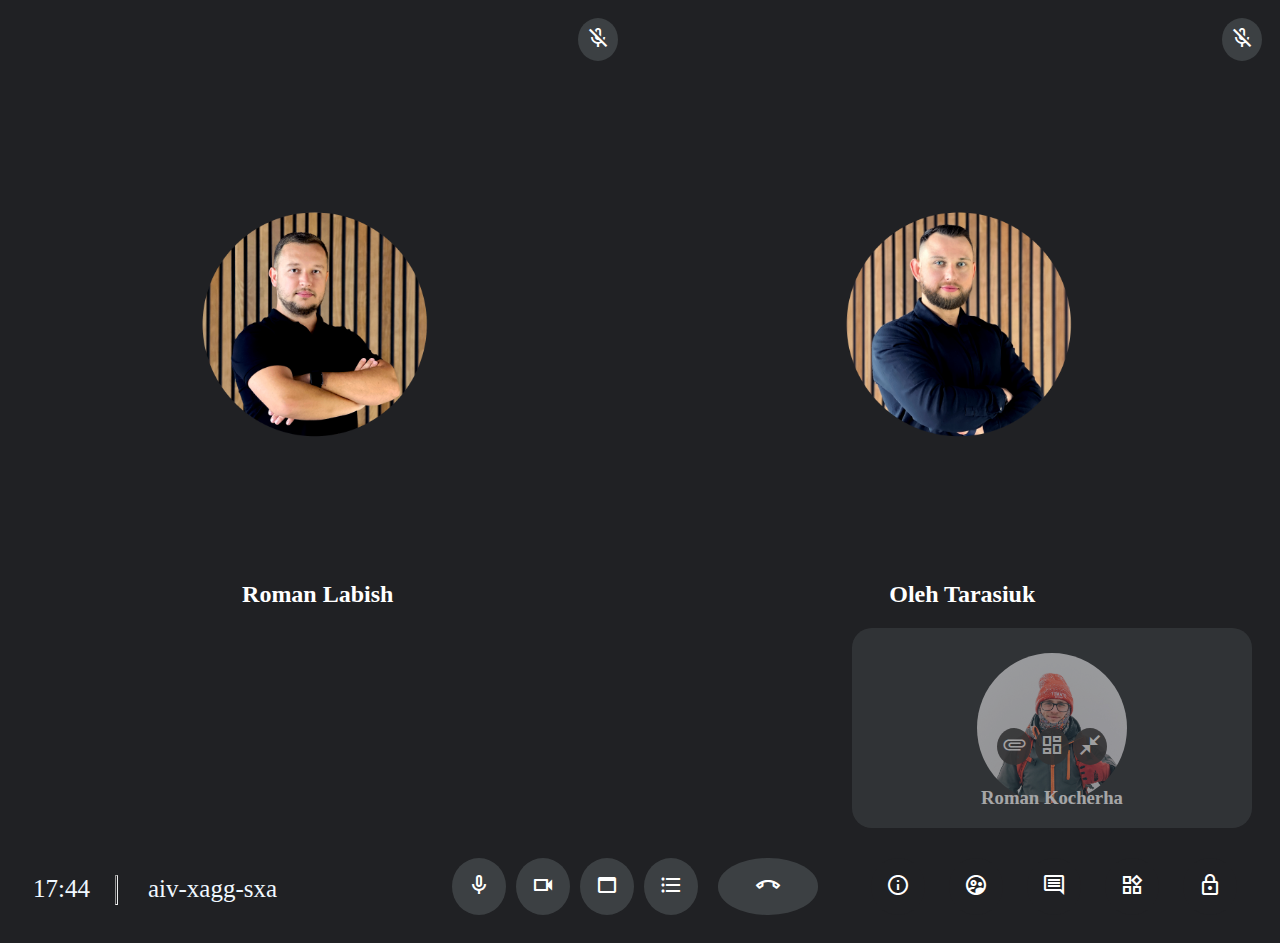
==== index.html @ d20596ff "peple call" ====
<!DOCTYPE html>
<html lang="en">
<head>
    <meta charset="UTF-8">
    <meta http-equiv="X-UA-Compatible" content="IE=edge">
    <meta name="viewport" content="width=device-width, initial-scale=1.0">
    <title>demoGoogleMeet</title>
    <link rel="stylesheet" href="style.css" type="text/css">
    <link href="https://fonts.googleapis.com/icon?family=Material+Icons+Outlined"
      rel="stylesheet">
    <link href="https://fonts.googleapis.com/css2?family=Bakbak+One&family=Orbitron:wght@400;500&family=Roboto+Condensed:ital,wght@0,400;1,700&family=Roboto+Mono&family=Roboto:wght@100&display=swap" rel="stylesheet">
</head>
<body>
    <div class="container">
        <div class="people_call">
            <div class="people-container">
                <div class="border">
                    <div class="people">    
                        <img src="./img/Roman_c1.png" style="width: 250px;">
                        <h2 class="name">Roman Labish</h2>
                        <button class="voice">
                            <span class="material-icons-outlined">mic_off</span>
                        </button>       
                   </div>
                </div>
            
                <div class="border">     
                    <div class="people">
                        <img src="./img/Oleh_c2.png" style="width: 250px;">
                        <h2 class="name">Oleh Tarasiuk</h2>
                        <button class="voice">
                            <span class="material-icons-outlined">mic_off</span>
                        </button> 
                                  
                    </div>
                </div>   
            </div>
            <div class="mi_container">
                <div class="mi_border">
                    <div class="mi_nav">
                        <div class="min_btn">
                        <button class="mi_btn">
                            <span class="material-icons-outlined">attachment</span>
                        </button>
                        <button class="mi_btn">
                            <span class="material-icons-outlined">dashboard</span>
                        </button>
                        <button class="mi_btn">
                            <span class="material-icons-outlined">close_fullscreen</span>
                        </button>
                        </div>
                    </div>
                    <img src="./img/DSC03652.jpg" alt="mi" style="width: 150px;">
                    <h3 class="name">Roman Kocherha</h3>
                </div>
            </div>
        </div>
        
    </div>
    
    <div class="option">
        <div class="option_nav">
            <div class="time">
                <div id="clock"></div>
                <hr class="hr" width="1" size="30">
                <div class="text">aiv-xagg-sxa</div>
            </div>
            <!--  меню дзвінка -->
            <nav class="call">
                <button class="btn">
                    <span class="material-icons-outlined">mic_none</span>
                </button>
                <button class="btn">
                    <span class="material-icons-outlined">videocam</span>
                </button>
                <button class="btn">
                    <span class="material-icons-outlined">web_asset</span>
                </button>
                <button class="btn">
                    <span class="material-icons-outlined">format_list_bulleted</span>
                </button>
                <button class="btn_call_end">
                    <span class="material-icons-outlined">call_end</span>
                </button>
            </nav>

            <nav class="actions">
                <button class="btn_info">
                    <span class="material-icons-outlined">info</span>
                </button>
                <button class="btn_info">
                    <span class="material-icons-outlined">supervised_user_circle</span>
                </button>
                <button class="btn_info">
                    <span class="material-icons-outlined">insert_comment</span>
                </button>
                <button class="btn_info">
                    <span class="material-icons-outlined">widgets</span>
                </button>
                <button class="btn_info">
                    <span class="material-icons-outlined">https</span>
                </button>
            </nav>            
        </div>
    </div>       

<script src="script.js"></script>
</body>
</html>
---- style.css ----
body {
    background: #202124;
    box-sizing: border-box;
}

img {
    border-radius: 50%;
}

/* відображення учасників */
.container {
    position: relative;
	top: 0;
	left: 0;
	width: 100%;
	height: 100%   
}

.people_call {
    position: static;
    border-radius: 20px;
    width: 100%;
	height: 830px;
    display: flex;
    flex-direction: column;
    justify-content: space-between;
}

.people-container {
    height: inherit;
    display:flex;
    align-items: center;
    justify-content: center;
    justify-self: center;
    gap: 25px;
}

.people {
    height: 100%;
    display:flex;
    align-items: center;
    justify-content: center;
    position: relative;
}

.name {
    position: absolute;
    color:white;
    align-self: end;
}



.voice {
    position: absolute;
    right: 0px;
    top: 0px;
    border: 2px solid var(--main-color);
    border-radius: 50%;
    padding: 8px;
    background-color: #3c4043;  
}

.voice:hover {
    background-color: #565b5f; 
    transition: 0.5s;     
}

.border {
    margin: auto;
    padding: 10px 10px;
    width:100%;
    height: 100%;
    border-radius: 20px;
}

.border:hover{ 
    background: #565b5f;
    transition: 0.5s;
}

.mi_container {
    padding: 10px 20px;
    display:flex;
    align-items: center;
    justify-content:end;

}

.mi_border {
    background-color:#3c4043;
    border-radius: 20px;
    opacity: 0.6;
    width: 400px;
    height: 200px;
    display: flex;
    align-items: center;
    justify-content: center;
    position: relative;
    z-index: 111;   
}

.mi_border:hover {
    opacity: 1;
    width: 450px;
    height: 250px;
    transition: 0.5s;
}

.min_btn {
    /* display: none; */
    margin-left: 20px;
    position: absolute;
    align-items:flex-end;
    
}

.mi_btn {
    border: 2px solid var(--main-color);
    border-radius: 50%;
    padding: 5px;
    opacity: 0.9;
    background-color:rgb(63, 62, 62);
}

.you {
    /* font-style: Roboto; */
    margin-bottom: 10px;
    margin-top: auto;
    display: flex;
    color:white;
    font-size: 20px;
    padding: 10px 10px;
    z-index: 99;
}

/* меню тайм */
.option_nav {
    display: grid;
    grid-template-columns: 1fr 1fr 1fr;
    align-items: center;
    justify-items:center;
    padding: 20px 25px;
}

.time {
    display: flex;
    justify-self: start;
}

.text {
    margin-top: 15px;
    margin-left: 30px;
    font-size: 25px;
}

#clock {
    /* font-size: 'Orbitron', sans-serif; */
    color:aliceblue;
    font-size: 25px;
    text-align: center;
    padding-top: 15px;
    padding-bottom: 10px;
}

.text {
    color: aliceblue;
}

/* меню дзвінка */

.call {
    display: flex;
    align-items: center;
    gap: 10px;
}

span.material-icons-outlined {
    color: white;
}


.btn {
    border: 2px solid var(--main-color);
    border-radius: 50%;
    padding: 15px;
    background-color: #3c4043;     
}

.btn_call_end {
    display: inline-block;
    vertical-align: top;
    width: 100px;
    margin: 0 10px;
    border: 2px solid var(--main-color);
    border-radius: 49%;
    padding: 15px;
    background-color: #3c4043;  
}

.btn_call_end:hover {
    background-color: #565b5f; 
    transition: 0.5s;
}

.btn:hover {
    background-color: #565b5f;
    transition: 0.5s; 
}

/* менню інфо */
.btn_info {
    display: inline-block;
    vertical-align: top;
    margin: 0 10px;
    border: 2px solid var(--main-color);
    border-radius: 50%;
    padding: 15px;
    background-color: #202124;     
}

.btn_info:hover {
    background-color: #565b5f;
    transition: 0.5s;
}

.hr {
    color: white;
    margin-top: 15px;
    display:flex;
    margin-left: 25px;
}

.actions {
    justify-self: end;
}
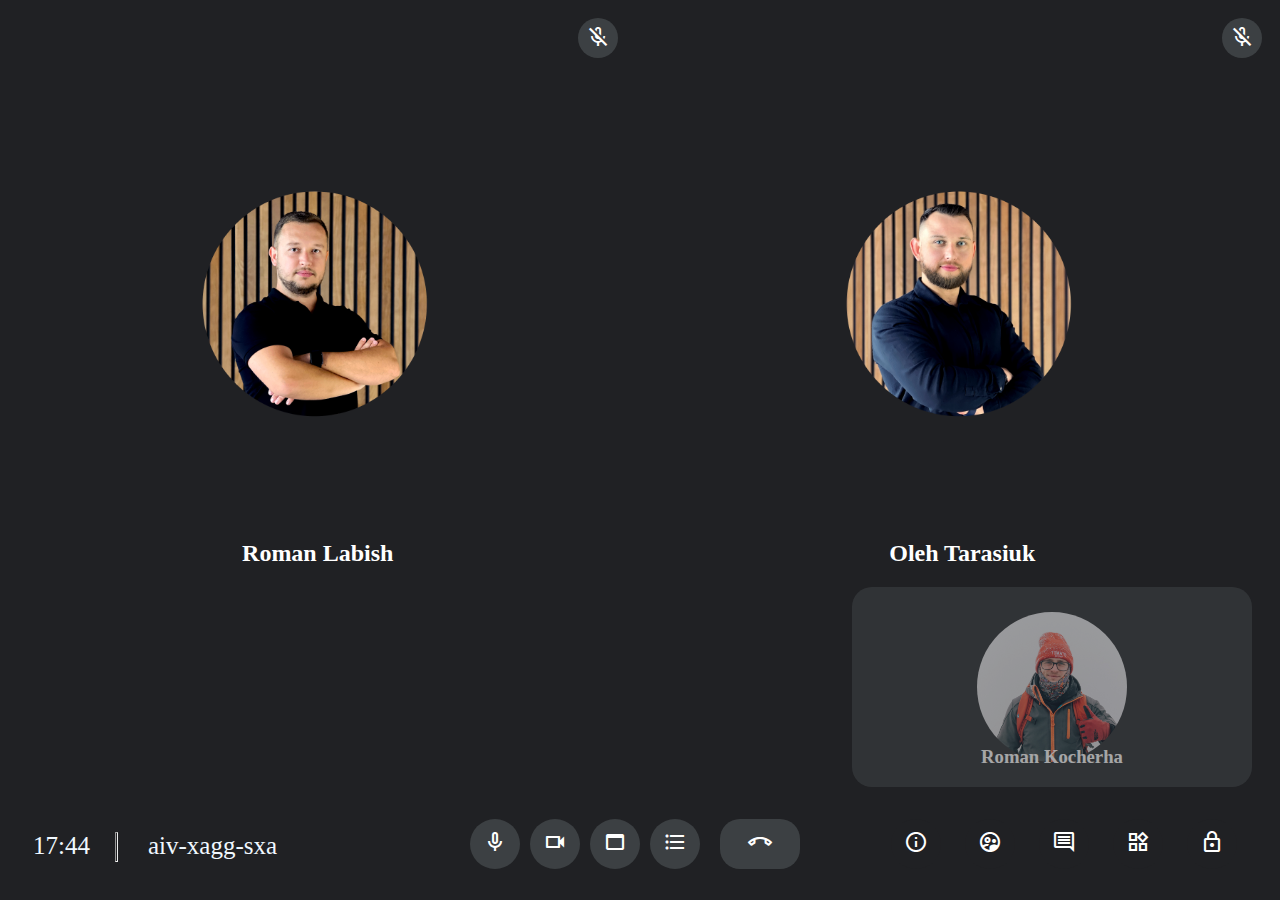
==== commit e9277b6f: "subMenu" ====
--- a/index.html
+++ b/index.html
@@ -11,9 +11,10 @@
     <link href="https://fonts.googleapis.com/css2?family=Bakbak+One&family=Orbitron:wght@400;500&family=Roboto+Condensed:ital,wght@0,400;1,700&family=Roboto+Mono&family=Roboto:wght@100&display=swap" rel="stylesheet">
 </head>
 <body>
-    <div class="container">
-        <div class="people_call">
-            <div class="people-container">
+   <div class="container">
+    <div class="people-wrapper">
+        <div class="people-container">
+            <div class="people-call">
                 <div class="border">
                     <div class="people">    
                         <img src="./img/Roman_c1.png" style="width: 250px;">
@@ -35,9 +36,10 @@
                     </div>
                 </div>   
             </div>
+            
             <div class="mi_container">
                 <div class="mi_border">
-                    <div class="mi_nav">
+                    
                         <div class="min_btn">
                         <button class="mi_btn">
                             <span class="material-icons-outlined">attachment</span>
@@ -49,10 +51,11 @@
                             <span class="material-icons-outlined">close_fullscreen</span>
                         </button>
                         </div>
-                    </div>
+                    
                     <img src="./img/DSC03652.jpg" alt="mi" style="width: 150px;">
                     <h3 class="name">Roman Kocherha</h3>
                 </div>
+
             </div>
         </div>
         
@@ -67,18 +70,93 @@
             </div>
             <!--  меню дзвінка -->
             <nav class="call">
-                <button class="btn">
+                
+                <button class="btn" id="btn1" >
                     <span class="material-icons-outlined">mic_none</span>
                 </button>
-                <button class="btn">
+                
+                <button class="btn" id="btn2">
                     <span class="material-icons-outlined">videocam</span>
                 </button>
+
                 <button class="btn">
                     <span class="material-icons-outlined">web_asset</span>
                 </button>
-                <button class="btn">
-                    <span class="material-icons-outlined">format_list_bulleted</span>
-                </button>
+
+                <!-- випадаюче меню -->
+                <div class="submenuBtn">
+                    <div class="submenu">
+                        <div class="clickSubmenu"> <b>Дошка для конференцій</b> </div>
+                        <button class="submenuRowBtn" id="subBtn1">
+                            <div class="sub-btn">
+                                <span class="material-icons-outlined">create</span>
+                            </div>
+                            <div class="submenuInfo">Дошка для конференцій</div>
+                        </button>
+                        <div class="clickSubmenu2"><b>Змінити макет</b></div>
+                        <button class="submenuRowBtn" id="subBtn2">
+                            <div class="sub-btn">
+                                <span class="material-icons-outlined">auto_awesome_mosaic</span>
+                            </div>
+                            <div class="submenuInfo">Змінити макет</div>
+                        </button>
+                        <div class="clickSubmenu3"><b>Повноекранний режим</b></div>
+                        <button class="submenuRowBtn" id="subBtn3">
+                            <div class="sub-btn">
+                                <span class="material-icons-outlined">crop_free</span>
+                            </div>
+                            <div class="submenuInfo">Повноекранний режим</div>
+                        </button>
+                        <div class="clickSubmenu4"><b>Застосувати візуальні ефекти</b></div>
+                        <button class="submenuRowBtn" id="subBtn4">
+                            <div class="sub-btn">
+                                <span class="material-icons-outlined">grade</span>
+                            </div>
+                            <div class="submenuInfo">Застосувати візуальні ефекти</div>
+                        </button>
+
+                        <hr class="hr2" width="300" size="1">
+
+                        <div class="clickSubmenu5"><b>Cубтитри</b></div>
+                        <button class="submenuRowBtn" id="subBtn5">
+                            <div class="sub-btn">
+                                <span class="material-icons-outlined">closed_caption</span>
+                            </div>
+                            <div class="submenuInfo">Субтитри</div>
+                        </button>
+                        <div class="clickSubmenu6"><b>Повідомити про проблему</b></div>
+                        <button class="submenuRowBtn" id="subBtn6">
+                            <div class="sub-btn">
+                                <span class="material-icons-outlined">sms_failed</span>
+                            </div>
+                            <div class="submenuInfo">Повідомити про проблему</div>
+                        </button>
+                        <div class="clickSubmenu7"><b>Повідомити про порушення</b></div>
+                        <button class="submenuRowBtn" id="subBtn7">
+                            <div class="sub-btn">
+                                <span class="material-icons-outlined">priority_high</span>
+                            </div>
+                            <div class="submenuInfo">Повідомити про порушення</div>
+                        </button>
+                        <div class="clickSubmenu8"><b>Вирішення проблем і довідка</b></div>
+                        <button class="submenuRowBtn" id="subBtn8">
+                            <div class="sub-btn">
+                                <span class="material-icons-outlined">query_stats</span>
+                            </div>
+                            <div class="submenuInfo">Вирішення проблем і довідка</div>
+                        </button>
+                        <div class="clickSubmenu9"><b>Налаштування</b></div>
+                        <button class="submenuRowBtn" id="subBtn9">
+                            <div class="sub-btn">
+                                <span class="material-icons-outlined">settings_suggest</span>
+                            </div>
+                            <div class="submenuInfo">Налаштування</div>
+                        </button>    
+                    </div>
+                    <button class="btn">
+                        <span class="material-icons-outlined">format_list_bulleted</span>
+                    </button>
+                </div>
                 <button class="btn_call_end">
                     <span class="material-icons-outlined">call_end</span>
                 </button>
@@ -104,6 +182,7 @@
         </div>
     </div>       
 
+   </div>
 <script src="script.js"></script>
 </body>
 </html>--- a/style.css
+++ b/style.css
@@ -11,6 +11,13 @@
 
 /* відображення учасників */
 .container {
+    display: flex;
+    flex-direction: column;
+    justify-content: space-between;
+    height: 98vh;
+}
+
+.people-wrapper {
     position: relative;
 	top: 0;
 	left: 0;
@@ -18,17 +25,17 @@
 	height: 100%   
 }
 
-.people_call {
+.people-container {
     position: static;
     border-radius: 20px;
     width: 100%;
-	height: 830px;
+	height: 100%;
     display: flex;
     flex-direction: column;
     justify-content: space-between;
 }
 
-.people-container {
+.people-call {
     height: inherit;
     display:flex;
     align-items: center;
@@ -57,9 +64,10 @@
     position: absolute;
     right: 0px;
     top: 0px;
-    border: 2px solid var(--main-color);
-    border-radius: 50%;
-    padding: 8px;
+    width: 40px;
+    height: 40px;
+    border: 2px solid var(--main-color);
+    border-radius: 50%;
     background-color: #3c4043;  
 }
 
@@ -110,11 +118,9 @@
 }
 
 .min_btn {
-    /* display: none; */
-    margin-left: 20px;
+    display: none;
     position: absolute;
     align-items:flex-end;
-    
 }
 
 .mi_btn {
@@ -122,11 +128,16 @@
     border-radius: 50%;
     padding: 5px;
     opacity: 0.9;
-    background-color:rgb(63, 62, 62);
+    background:rgb(63, 62, 62);
+}
+
+.mi_btn:hover {
+    background-color: #565b5f;
+    transition: 0.5s;
 }
 
 .you {
-    /* font-style: Roboto; */
+    font-family: Roboto, sans-serif;
     margin-bottom: 10px;
     margin-top: auto;
     display: flex;
@@ -185,44 +196,45 @@
 .btn {
     border: 2px solid var(--main-color);
     border-radius: 50%;
-    padding: 15px;
-    background-color: #3c4043;     
+    height: 50px;
+    width: 50px;
+    background: #3c4043;     
+}
+.btn:hover {
+    background: #565b5f;
+    transition: 0.5s; 
 }
 
 .btn_call_end {
     display: inline-block;
     vertical-align: top;
-    width: 100px;
+    width: 80px;
+    height: 50px;
     margin: 0 10px;
     border: 2px solid var(--main-color);
-    border-radius: 49%;
-    padding: 15px;
-    background-color: #3c4043;  
+    border-radius: 20px;
+    background: #3c4043;  
 }
 
 .btn_call_end:hover {
     background-color: #565b5f; 
     transition: 0.5s;
-}
-
-.btn:hover {
-    background-color: #565b5f;
-    transition: 0.5s; 
 }
 
 /* менню інфо */
 .btn_info {
     display: inline-block;
     vertical-align: top;
+    width: 50px;
+    height: 50px;
     margin: 0 10px;
     border: 2px solid var(--main-color);
     border-radius: 50%;
-    padding: 15px;
-    background-color: #202124;     
+    background: #202124;     
 }
 
 .btn_info:hover {
-    background-color: #565b5f;
+    background: #565b5f;
     transition: 0.5s;
 }
 
@@ -237,11 +249,157 @@
     justify-self: end;
 }
 
-
-
-
-
-
-
-
-
+/* сабменю */
+.submenuBtn {
+    position: relative;
+   
+}
+
+.submenu {
+    display: none;
+    position: absolute;
+    padding: 10px;
+    border-radius: 20px;
+    width: 300px;
+    height: fit-content;
+    background-color: #fff;
+    z-index: 50;
+    top: -580px;
+}
+
+.submenuInfo {
+    text-align: left;
+}
+
+.hr2 {
+    color: white;
+    display:flex;
+    margin-left: 1px
+}
+
+.submenuRowBtn {
+    display: flex;
+    align-items: center;
+    gap: 20px;
+    width: 100%;
+    height: fit-content;
+    border:none;
+    outline: none;
+    background-color: white;
+}
+
+.submenuRowBtn:hover {
+    background-color: #F5F5F5;
+
+}
+
+.sub-btn {
+    display: inline-block;
+    vertical-align: top;
+    margin: 0 10px;
+    border: 2px solid var(--main-color);
+    border-radius: 50%;
+    padding: 15px;
+    background-color: #565b5f;  
+}
+
+.clickSubmenu {
+    margin: -15px 0px 0px 80px;
+    height: 40px;
+    width: 300px;
+    border-radius:10px;
+    text-align: center;
+    display: none;
+    position:absolute;
+    background-color:#90969bec;
+}
+
+.clickSubmenu2 {
+    margin: -15px 0px 0px 80px;
+    height: 40px;
+    width: 300px;
+    border-radius:10px;
+    text-align: center;
+    display: none;
+    position:absolute;
+    background-color:#90969bec;
+}
+
+.clickSubmenu3 {
+    margin: -15px 0px 0px 80px;
+    height: 40px;
+    width: 300px;
+    border-radius:10px;
+    text-align: center;
+    display: none;
+    position:absolute;
+    background-color:#90969bec;
+}
+
+.clickSubmenu4 {
+    margin: -15px 0px 0px 80px;
+    height: 40px;
+    width: 300px;
+    border-radius:10px;
+    text-align: center;
+    display: none;
+    position:absolute;
+    background-color:#90969bec;
+}
+
+.clickSubmenu5 {
+    margin: -15px 0px 0px 80px;
+    height: 40px;
+    width: 300px;
+    border-radius:10px;
+    text-align: center;
+    display: none;
+    position:absolute;
+    background-color:#90969bec;
+}
+
+.clickSubmenu6 {
+    margin: -15px 0px 0px 80px;
+    height: 40px;
+    width: 300px;
+    border-radius:10px;
+    text-align: center;
+    display: none;
+    position:absolute;
+    background-color:#90969bec;
+}
+
+.clickSubmenu7 {
+    margin: -15px 0px 0px 80px;
+    height: 40px;
+    width: 300px;
+    border-radius:10px;
+    text-align: center;
+    display: none;
+    position:absolute;
+    background-color:#90969bec;
+}
+
+.clickSubmenu8 {
+    margin: -15px 0px 0px 80px;
+    height: 40px;
+    width: 300px;
+    border-radius:10px;
+    text-align: center;
+    display: none;
+    position:absolute;
+    background-color:#90969bec;
+}
+
+.clickSubmenu9 {
+    margin: -15px 0px 0px 80px;
+    height: 40px;
+    width: 300px;
+    border-radius:10px;
+    text-align: center;
+    display: none;
+    position:absolute;
+    background-color:#90969bec;
+}
+
+
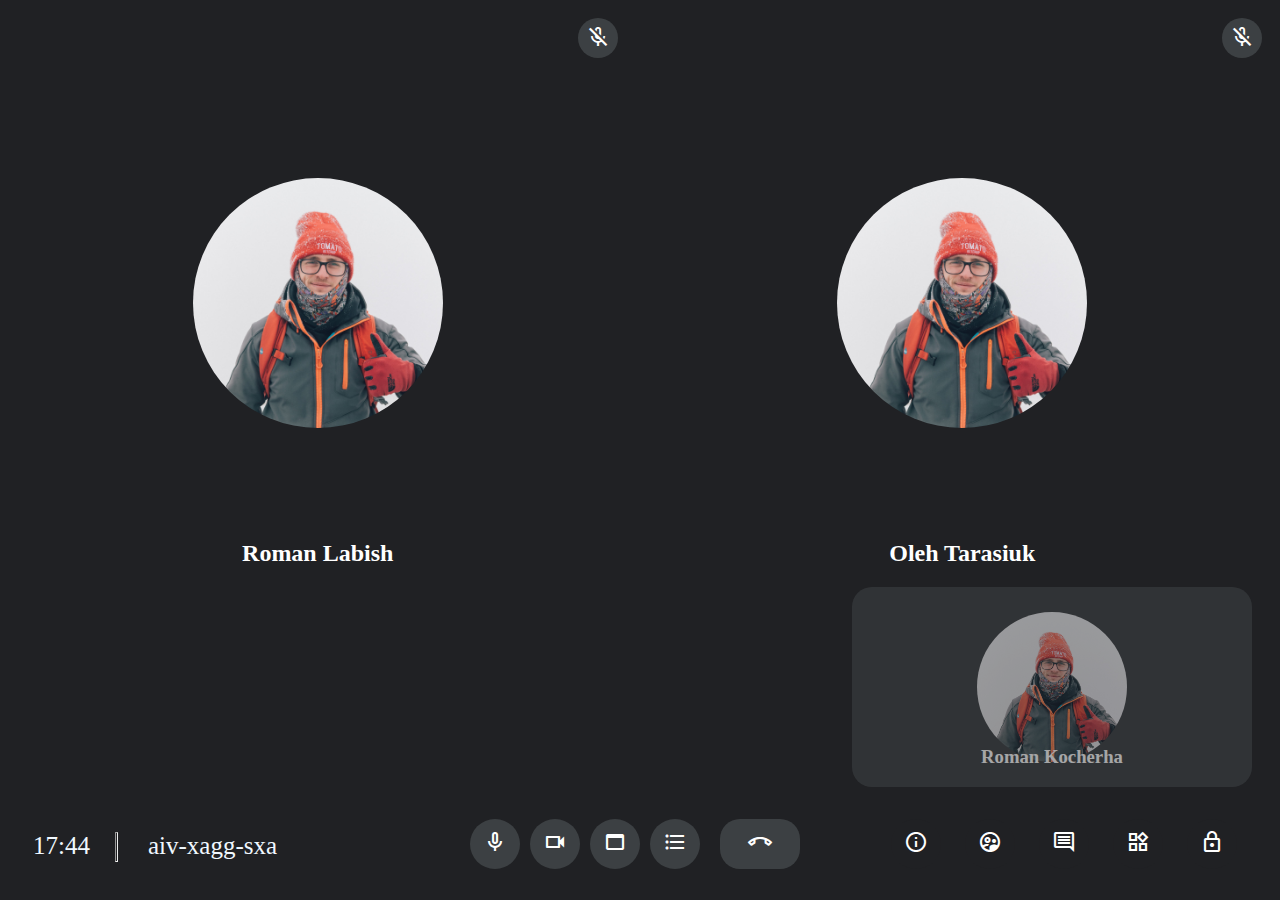
==== commit b7c8b449: "done" ====
--- a/index.html
+++ b/index.html
@@ -1,188 +1,237 @@
 <!DOCTYPE html>
 <html lang="en">
-<head>
-    <meta charset="UTF-8">
-    <meta http-equiv="X-UA-Compatible" content="IE=edge">
-    <meta name="viewport" content="width=device-width, initial-scale=1.0">
+  <head>
+    <meta charset="UTF-8" />
+    <meta http-equiv="X-UA-Compatible" content="IE=edge" />
+    <meta name="viewport" content="width=device-width, initial-scale=1.0" />
     <title>demoGoogleMeet</title>
-    <link rel="stylesheet" href="style.css" type="text/css">
-    <link href="https://fonts.googleapis.com/icon?family=Material+Icons+Outlined"
-      rel="stylesheet">
-    <link href="https://fonts.googleapis.com/css2?family=Bakbak+One&family=Orbitron:wght@400;500&family=Roboto+Condensed:ital,wght@0,400;1,700&family=Roboto+Mono&family=Roboto:wght@100&display=swap" rel="stylesheet">
-</head>
-<body>
-   <div class="container">
-    <div class="people-wrapper">
+    <link rel="stylesheet" href="style.css" type="text/css" />
+    <link
+      href="https://fonts.googleapis.com/icon?family=Material+Icons+Outlined"
+      rel="stylesheet"
+    />
+    <link
+      href="https://fonts.googleapis.com/css2?family=Bakbak+One&family=Orbitron:wght@400;500&family=Roboto+Condensed:ital,wght@0,400;1,700&family=Roboto+Mono&family=Roboto:wght@100&display=swap"
+      rel="stylesheet"
+    />
+  </head>
+  <body>
+    <div class="container">
+      <div class="people-wrapper">
         <div class="people-container">
-            <div class="people-call">
-                <div class="border">
-                    <div class="people">    
-                        <img src="./img/Roman_c1.png" style="width: 250px;">
-                        <h2 class="name">Roman Labish</h2>
-                        <button class="voice">
-                            <span class="material-icons-outlined">mic_off</span>
-                        </button>       
-                   </div>
-                </div>
-            
-                <div class="border">     
-                    <div class="people">
-                        <img src="./img/Oleh_c2.png" style="width: 250px;">
-                        <h2 class="name">Oleh Tarasiuk</h2>
-                        <button class="voice">
-                            <span class="material-icons-outlined">mic_off</span>
-                        </button> 
-                                  
-                    </div>
-                </div>   
-            </div>
-            
-            <div class="mi_container">
-                <div class="mi_border">
-                    
-                        <div class="min_btn">
-                        <button class="mi_btn">
-                            <span class="material-icons-outlined">attachment</span>
-                        </button>
-                        <button class="mi_btn">
-                            <span class="material-icons-outlined">dashboard</span>
-                        </button>
-                        <button class="mi_btn">
-                            <span class="material-icons-outlined">close_fullscreen</span>
-                        </button>
-                        </div>
-                    
-                    <img src="./img/DSC03652.jpg" alt="mi" style="width: 150px;">
-                    <h3 class="name">Roman Kocherha</h3>
-                </div>
-
-            </div>
+          <div class="people-call">
+            <div class="border">
+              <div class="people">
+                <img
+                  src="./img/DSC03652.jpg"
+                  id="people1"
+                  style="width: 250px"
+                />
+                <h2 class="name">Roman Labish</h2>
+                <button class="voice">
+                  <span class="material-icons-outlined">mic_off</span>
+                </button>
+              </div>
+            </div>
+
+            <div class="border">
+              <div class="people">
+                <img
+                  src="./img/DSC03652.jpg"
+                  id="people2"
+                  style="width: 250px"
+                />
+                <h2 class="name">Oleh Tarasiuk</h2>
+                <button class="voice">
+                  <span class="material-icons-outlined">mic_off</span>
+                </button>
+              </div>
+            </div>
+          </div>
+
+          <div class="mi_container">
+            <div class="mi_border">
+              <div class="min_btn">
+                <button class="mi_btn">
+                  <span class="material-icons-outlined">attachment</span>
+                </button>
+                <button class="mi_btn">
+                  <span class="material-icons-outlined">dashboard</span>
+                </button>
+                <button class="mi_btn">
+                  <span class="material-icons-outlined">close_fullscreen</span>
+                </button>
+              </div>
+
+              <img src="./img/DSC03652.jpg" alt="mi" style="width: 150px" />
+              <h3 class="name">Roman Kocherha</h3>
+            </div>
+          </div>
         </div>
-        
+      </div>
+
+      <div class="option">
+        <div class="option_nav">
+          <div class="time">
+            <div id="clock"></div>
+            <hr class="hr" width="1" size="30" />
+            <div class="text">aiv-xagg-sxa</div>
+          </div>
+          <!--  меню дзвінка -->
+          <nav class="call">
+            <button class="btn" id="btn1">
+              <span class="material-icons-outlined">mic_none</span>
+            </button>
+
+            <button class="btn" id="btn2">
+              <span class="material-icons-outlined">videocam</span>
+            </button>
+
+            <button class="btn">
+              <span class="material-icons-outlined">web_asset</span>
+            </button>
+
+            <!-- випадаюче меню -->
+            <div class="submenuBtn">
+              <div class="submenu">
+                <div>
+                  <div class="clickSubmenu"><b>Дошка для конференцій</b></div>
+                  <button class="submenuRowBtn">
+                    <div class="sub-btn">
+                      <span class="material-icons-outlined">create</span>
+                    </div>
+                    <div class="submenuInfo">Дошка для конференцій</div>
+                  </button>
+                </div>
+
+                <div>
+                  <div class="clickSubmenu"><b>Змінити макет</b></div>
+                  <button class="submenuRowBtn">
+                    <div class="sub-btn">
+                      <span class="material-icons-outlined"
+                        >auto_awesome_mosaic</span
+                      >
+                    </div>
+                    <div class="submenuInfo">Змінити макет</div>
+                  </button>
+                </div>
+
+                <div>
+                  <div class="clickSubmenu"><b>Повноекранний режим</b></div>
+                  <button class="submenuRowBtn">
+                    <div class="sub-btn">
+                      <span class="material-icons-outlined">crop_free</span>
+                    </div>
+                    <div class="submenuInfo">Повноекранний режим</div>
+                  </button>
+                </div>
+
+                <div>
+                  <div class="clickSubmenu">
+                    <b>Застосувати візуальні ефекти</b>
+                  </div>
+                  <button class="submenuRowBtn">
+                    <div class="sub-btn">
+                      <span class="material-icons-outlined">grade</span>
+                    </div>
+                    <div class="submenuInfo">Застосувати візуальні ефекти</div>
+                  </button>
+                </div>
+
+                <hr class="hr2" width="300" size="1" />
+
+                <div>
+                  <div class="clickSubmenu"><b>Cубтитри</b></div>
+                  <button class="submenuRowBtn">
+                    <div class="sub-btn">
+                      <span class="material-icons-outlined"
+                        >closed_caption</span
+                      >
+                    </div>
+                    <div class="submenuInfo">Субтитри</div>
+                  </button>
+                </div>
+
+                <div>
+                  <div class="clickSubmenu"><b>Повідомити про проблему</b></div>
+                  <button class="submenuRowBtn">
+                    <div class="sub-btn">
+                      <span class="material-icons-outlined">sms_failed</span>
+                    </div>
+                    <div class="submenuInfo">Повідомити про проблему</div>
+                  </button>
+                </div>
+
+                <div>
+                  <div class="clickSubmenu">
+                    <b>Повідомити про порушення</b>
+                  </div>
+                  <button class="submenuRowBtn">
+                    <div class="sub-btn">
+                      <span class="material-icons-outlined">priority_high</span>
+                    </div>
+                    <div class="submenuInfo">Повідомити про порушення</div>
+                  </button>
+                </div>
+
+                <div>
+                  <div class="clickSubmenu">
+                    <b>Вирішення проблем і довідка</b>
+                  </div>
+                  <button class="submenuRowBtn">
+                    <div class="sub-btn">
+                      <span class="material-icons-outlined">query_stats</span>
+                    </div>
+                    <div class="submenuInfo">Вирішення проблем і довідка</div>
+                  </button>
+                </div>
+
+                <div>
+                  <div class="clickSubmenu"><b>Налаштування</b></div>
+                  <button class="submenuRowBtn">
+                    <div class="sub-btn">
+                      <span class="material-icons-outlined"
+                        >settings_suggest</span
+                      >
+                    </div>
+                    <div class="submenuInfo">Налаштування</div>
+                  </button>
+                </div>
+              </div>
+
+              <button class="btn">
+                <span class="material-icons-outlined"
+                  >format_list_bulleted</span
+                >
+              </button>
+            </div>
+            <button class="btn_call_end">
+              <span class="material-icons-outlined">call_end</span>
+            </button>
+          </nav>
+
+          <nav class="actions">
+            <button class="btn_info">
+              <span class="material-icons-outlined">info</span>
+            </button>
+            <button class="btn_info">
+              <span class="material-icons-outlined"
+                >supervised_user_circle</span
+              >
+            </button>
+            <button class="btn_info">
+              <span class="material-icons-outlined">insert_comment</span>
+            </button>
+            <button class="btn_info">
+              <span class="material-icons-outlined">widgets</span>
+            </button>
+            <button class="btn_info">
+              <span class="material-icons-outlined">https</span>
+            </button>
+          </nav>
+        </div>
+      </div>
     </div>
-    
-    <div class="option">
-        <div class="option_nav">
-            <div class="time">
-                <div id="clock"></div>
-                <hr class="hr" width="1" size="30">
-                <div class="text">aiv-xagg-sxa</div>
-            </div>
-            <!--  меню дзвінка -->
-            <nav class="call">
-                
-                <button class="btn" id="btn1" >
-                    <span class="material-icons-outlined">mic_none</span>
-                </button>
-                
-                <button class="btn" id="btn2">
-                    <span class="material-icons-outlined">videocam</span>
-                </button>
-
-                <button class="btn">
-                    <span class="material-icons-outlined">web_asset</span>
-                </button>
-
-                <!-- випадаюче меню -->
-                <div class="submenuBtn">
-                    <div class="submenu">
-                        <div class="clickSubmenu"> <b>Дошка для конференцій</b> </div>
-                        <button class="submenuRowBtn" id="subBtn1">
-                            <div class="sub-btn">
-                                <span class="material-icons-outlined">create</span>
-                            </div>
-                            <div class="submenuInfo">Дошка для конференцій</div>
-                        </button>
-                        <div class="clickSubmenu2"><b>Змінити макет</b></div>
-                        <button class="submenuRowBtn" id="subBtn2">
-                            <div class="sub-btn">
-                                <span class="material-icons-outlined">auto_awesome_mosaic</span>
-                            </div>
-                            <div class="submenuInfo">Змінити макет</div>
-                        </button>
-                        <div class="clickSubmenu3"><b>Повноекранний режим</b></div>
-                        <button class="submenuRowBtn" id="subBtn3">
-                            <div class="sub-btn">
-                                <span class="material-icons-outlined">crop_free</span>
-                            </div>
-                            <div class="submenuInfo">Повноекранний режим</div>
-                        </button>
-                        <div class="clickSubmenu4"><b>Застосувати візуальні ефекти</b></div>
-                        <button class="submenuRowBtn" id="subBtn4">
-                            <div class="sub-btn">
-                                <span class="material-icons-outlined">grade</span>
-                            </div>
-                            <div class="submenuInfo">Застосувати візуальні ефекти</div>
-                        </button>
-
-                        <hr class="hr2" width="300" size="1">
-
-                        <div class="clickSubmenu5"><b>Cубтитри</b></div>
-                        <button class="submenuRowBtn" id="subBtn5">
-                            <div class="sub-btn">
-                                <span class="material-icons-outlined">closed_caption</span>
-                            </div>
-                            <div class="submenuInfo">Субтитри</div>
-                        </button>
-                        <div class="clickSubmenu6"><b>Повідомити про проблему</b></div>
-                        <button class="submenuRowBtn" id="subBtn6">
-                            <div class="sub-btn">
-                                <span class="material-icons-outlined">sms_failed</span>
-                            </div>
-                            <div class="submenuInfo">Повідомити про проблему</div>
-                        </button>
-                        <div class="clickSubmenu7"><b>Повідомити про порушення</b></div>
-                        <button class="submenuRowBtn" id="subBtn7">
-                            <div class="sub-btn">
-                                <span class="material-icons-outlined">priority_high</span>
-                            </div>
-                            <div class="submenuInfo">Повідомити про порушення</div>
-                        </button>
-                        <div class="clickSubmenu8"><b>Вирішення проблем і довідка</b></div>
-                        <button class="submenuRowBtn" id="subBtn8">
-                            <div class="sub-btn">
-                                <span class="material-icons-outlined">query_stats</span>
-                            </div>
-                            <div class="submenuInfo">Вирішення проблем і довідка</div>
-                        </button>
-                        <div class="clickSubmenu9"><b>Налаштування</b></div>
-                        <button class="submenuRowBtn" id="subBtn9">
-                            <div class="sub-btn">
-                                <span class="material-icons-outlined">settings_suggest</span>
-                            </div>
-                            <div class="submenuInfo">Налаштування</div>
-                        </button>    
-                    </div>
-                    <button class="btn">
-                        <span class="material-icons-outlined">format_list_bulleted</span>
-                    </button>
-                </div>
-                <button class="btn_call_end">
-                    <span class="material-icons-outlined">call_end</span>
-                </button>
-            </nav>
-
-            <nav class="actions">
-                <button class="btn_info">
-                    <span class="material-icons-outlined">info</span>
-                </button>
-                <button class="btn_info">
-                    <span class="material-icons-outlined">supervised_user_circle</span>
-                </button>
-                <button class="btn_info">
-                    <span class="material-icons-outlined">insert_comment</span>
-                </button>
-                <button class="btn_info">
-                    <span class="material-icons-outlined">widgets</span>
-                </button>
-                <button class="btn_info">
-                    <span class="material-icons-outlined">https</span>
-                </button>
-            </nav>            
-        </div>
-    </div>       
-
-   </div>
-<script src="script.js"></script>
-</body>
-</html>+    <script src="script.js"></script>
+  </body>
+</html>
--- a/style.css
+++ b/style.css
@@ -313,93 +313,3 @@
     position:absolute;
     background-color:#90969bec;
 }
-
-.clickSubmenu2 {
-    margin: -15px 0px 0px 80px;
-    height: 40px;
-    width: 300px;
-    border-radius:10px;
-    text-align: center;
-    display: none;
-    position:absolute;
-    background-color:#90969bec;
-}
-
-.clickSubmenu3 {
-    margin: -15px 0px 0px 80px;
-    height: 40px;
-    width: 300px;
-    border-radius:10px;
-    text-align: center;
-    display: none;
-    position:absolute;
-    background-color:#90969bec;
-}
-
-.clickSubmenu4 {
-    margin: -15px 0px 0px 80px;
-    height: 40px;
-    width: 300px;
-    border-radius:10px;
-    text-align: center;
-    display: none;
-    position:absolute;
-    background-color:#90969bec;
-}
-
-.clickSubmenu5 {
-    margin: -15px 0px 0px 80px;
-    height: 40px;
-    width: 300px;
-    border-radius:10px;
-    text-align: center;
-    display: none;
-    position:absolute;
-    background-color:#90969bec;
-}
-
-.clickSubmenu6 {
-    margin: -15px 0px 0px 80px;
-    height: 40px;
-    width: 300px;
-    border-radius:10px;
-    text-align: center;
-    display: none;
-    position:absolute;
-    background-color:#90969bec;
-}
-
-.clickSubmenu7 {
-    margin: -15px 0px 0px 80px;
-    height: 40px;
-    width: 300px;
-    border-radius:10px;
-    text-align: center;
-    display: none;
-    position:absolute;
-    background-color:#90969bec;
-}
-
-.clickSubmenu8 {
-    margin: -15px 0px 0px 80px;
-    height: 40px;
-    width: 300px;
-    border-radius:10px;
-    text-align: center;
-    display: none;
-    position:absolute;
-    background-color:#90969bec;
-}
-
-.clickSubmenu9 {
-    margin: -15px 0px 0px 80px;
-    height: 40px;
-    width: 300px;
-    border-radius:10px;
-    text-align: center;
-    display: none;
-    position:absolute;
-    background-color:#90969bec;
-}
-
-
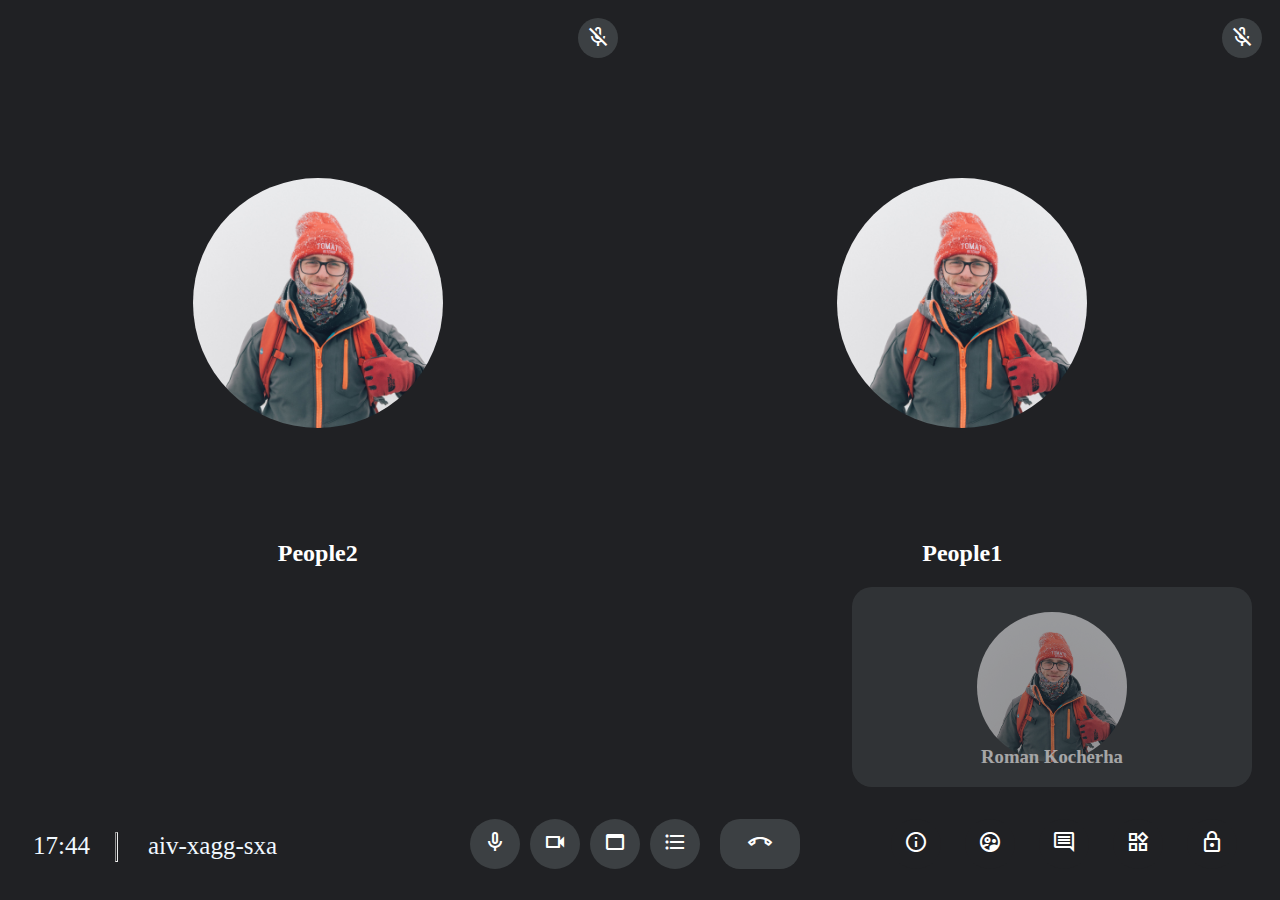
==== commit 758374a4: "done" ====
--- a/index.html
+++ b/index.html
@@ -27,7 +27,7 @@
                   id="people1"
                   style="width: 250px"
                 />
-                <h2 class="name">Roman Labish</h2>
+                <h2 class="name">People2</h2>
                 <button class="voice">
                   <span class="material-icons-outlined">mic_off</span>
                 </button>
@@ -41,7 +41,7 @@
                   id="people2"
                   style="width: 250px"
                 />
-                <h2 class="name">Oleh Tarasiuk</h2>
+                <h2 class="name">People1</h2>
                 <button class="voice">
                   <span class="material-icons-outlined">mic_off</span>
                 </button>
